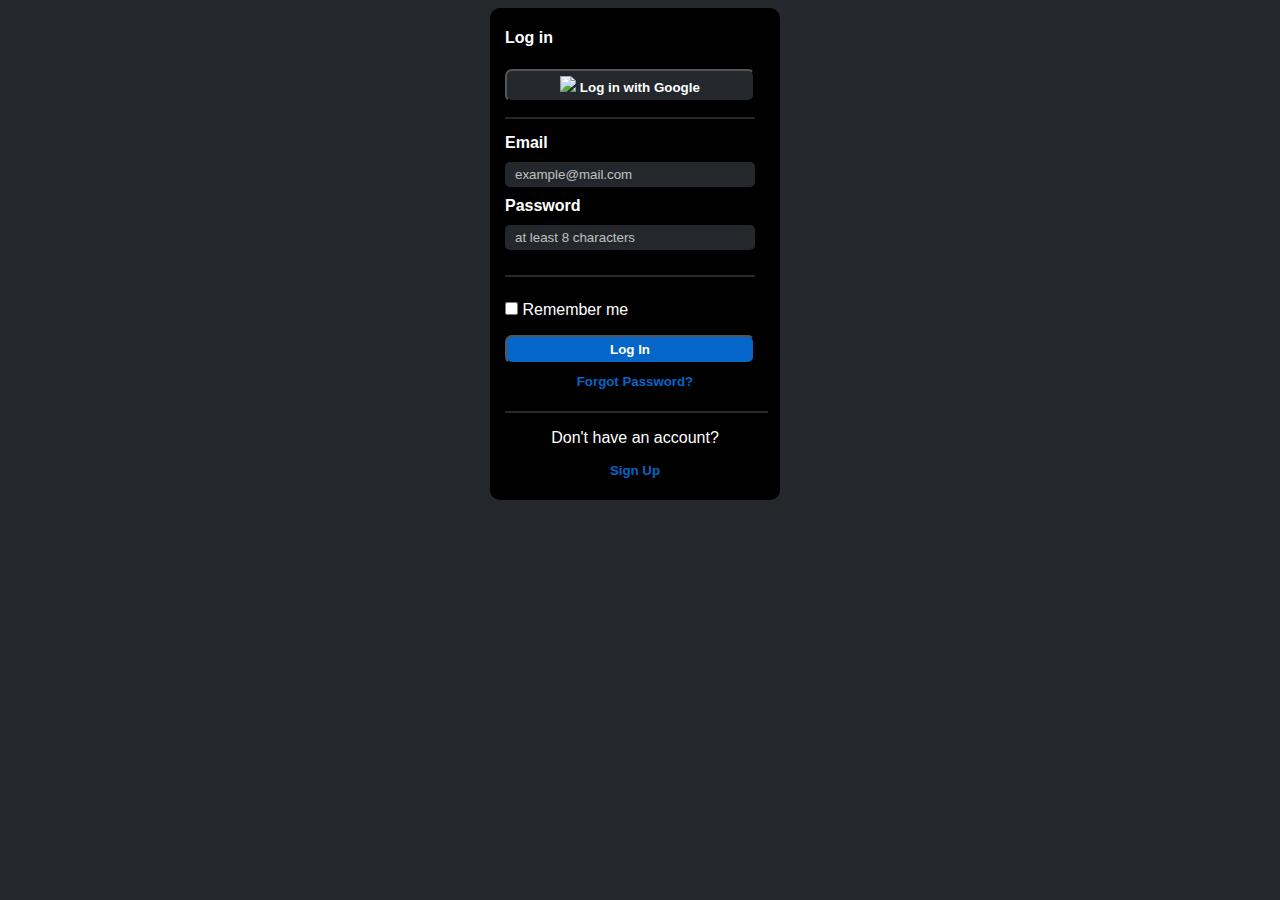
==== login.html @ 9fea836e "fix: seperated the modules into seperate pages" ====
<!DOCTYPE html>
<html lang="en">
<head>
    <meta charset="UTF-8">
    <meta http-equiv="X-UA-Compatible" content="IE=edge">
    <meta name="viewport" content="width=device-width, initial-scale=1.0">
    <title>Login Page</title>
    <style>
    :root {
        --primary: #24272b;
        --secondary: #0466c8;
        --tertiary: #fff;
        --quaternary: #000;
    }

    body {
        color: var(--tertiary);
        background-color: var(--primary);
        font-family: 'Montserrat', sans-serif;
    }

    #container-main {
        margin: auto;
        width: 800px;
        display: flex;
        justify-content: center;
    }

    .container {
        border-radius: 10px;
        background-color: var(--quaternary);
        width: 290px;
        margin-right: 10px;
    }

    .inner-container {
        padding-left: 15px;
    }

    button {
        font-family: 'Montserrat', sans-serif;
        font-weight: 600;
        padding: 5px 0;
        background-color: var(--secondary);
        color: var(--tertiary);
        width: 250px;
        border-radius: 7px;
    }

    .btn {
        margin-top: 10px;
    }

    .btn-google {
        background-color: var(--primary);
    }

    label {
        font-weight: 600;
    }

    input {
        font-family: 'Montserrat', sans-serif;
        color: var(--tertiary);
        caret-color: var(--tertiary);
        background-color: var(--primary);
        border: none;
        border-radius: 5px;
        width: 230px;
        padding: 5px 10px;
        margin: 10px 0;
    }

    input::placeholder {
        color: var(--tertiary);
        opacity: 70%;
    }

    .input-checkbox {
        box-shadow: none;
        width: 13px;
    }

    .footer {
        text-align: center;
        margin: auto;
    }

    span {
        cursor: pointer;
        color: var(--secondary);
    }

    h5 {
        margin-top: 10px;
    }

    a {
        text-decoration: none;
    }
    hr {
        margin: 15px 0;
        width: 90%;
        border: 0.5px solid var(--primary);
    }
</style>
</head>
<body>
    <div id="container-main">
    <div class="container">
        <div class="inner-container">
        <h4>Log in</h4>
        <button class="btn-google"><img style="height: 10px;" src="/icons/icon-google.svg" /> Log in with
            Google</button>
        <hr>
        <form method="post">
        <label for="input-email-2">Email</label>
        <br>
        <input type="email" id="input-email-2" placeholder="example@mail.com">
        <br>

        <label for="input-password-2">Password</label>
        <br>
        <input type="password" name="" id="input-password-2" placeholder="at least 8 characters">
        <br>

        <hr>
        <input type="checkbox" value="agree" class="input-checkbox"> Remember me
        <br>
        <button class="btn">Log In</button>
    </form>
    </div>
        <div class="footer">
            <h5><span>Forgot Password?</span></h5>
            <hr style="margin-left: 15px;">
            <p>Don't have an account?</p>
            <h5><a href="index.html"><span>Sign Up</span></a></h5>
        </div>
    </div>
</div>
</body>
</html>
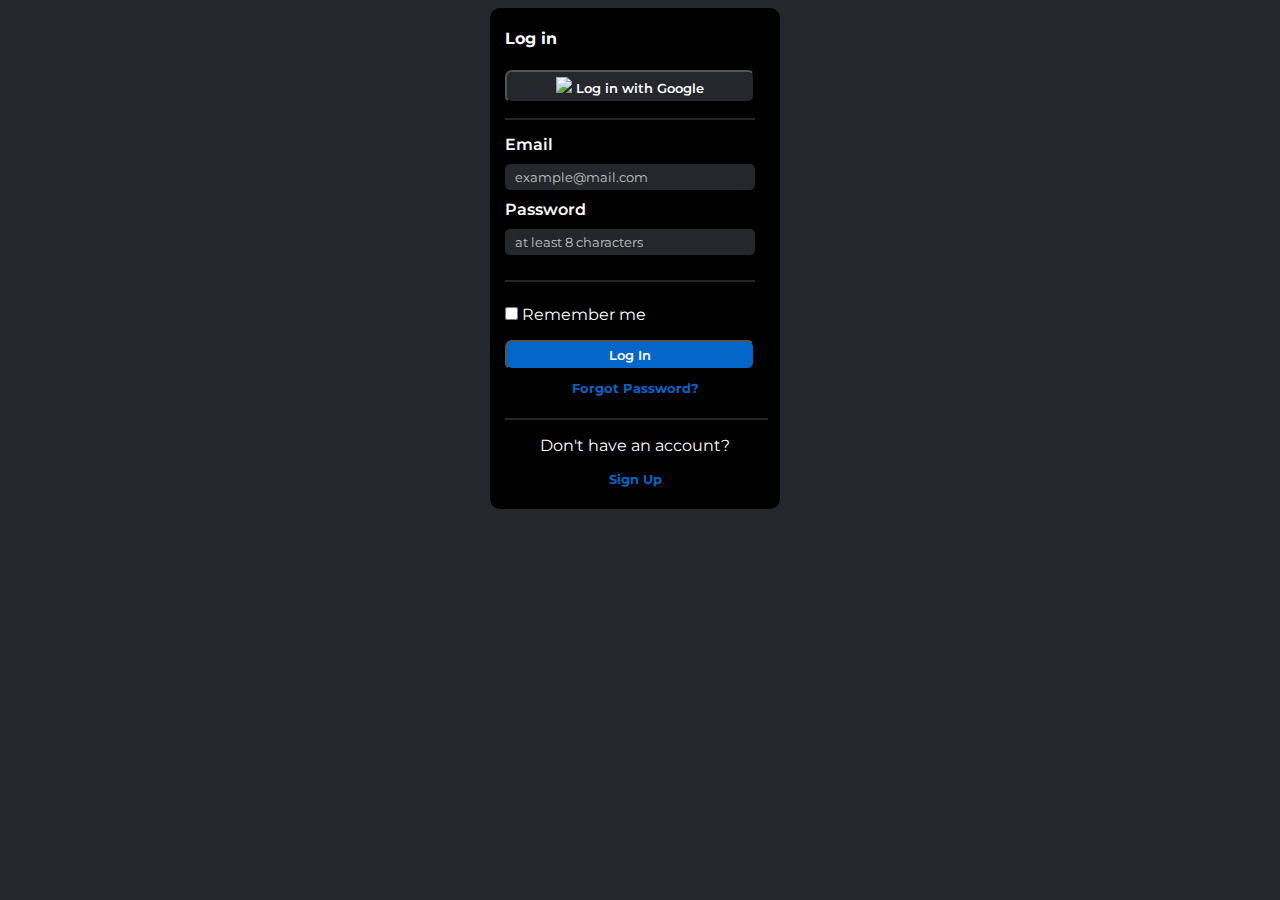
==== commit d807511a: "fix: fixed the font in login page" ====
--- a/login.html
+++ b/login.html
@@ -4,6 +4,11 @@
     <meta charset="UTF-8">
     <meta http-equiv="X-UA-Compatible" content="IE=edge">
     <meta name="viewport" content="width=device-width, initial-scale=1.0">
+    <link rel="preconnect" href="https://fonts.googleapis.com">
+    <link rel="preconnect" href="https://fonts.gstatic.com" crossorigin>
+    <link
+        href="https://fonts.googleapis.com/css2?family=Montserrat:wght@100;200;300;400;500;600;700;800;900&display=swap"
+        rel="stylesheet">
     <title>Login Page</title>
     <style>
     :root {
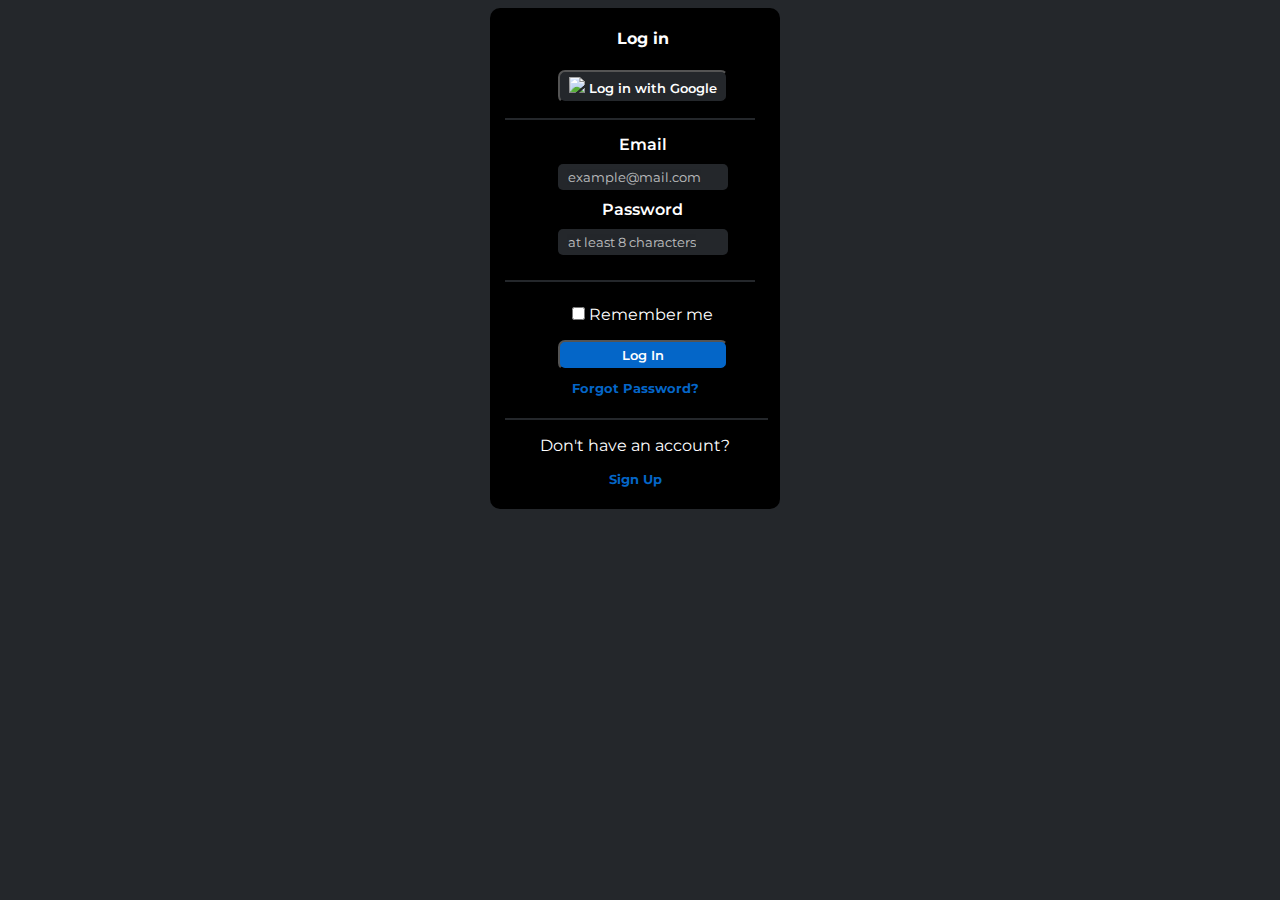
==== commit 53aec568: "fix: Updated CSS file" ====
--- a/login.html
+++ b/login.html
@@ -1,5 +1,6 @@
 <!DOCTYPE html>
 <html lang="en">
+
 <head>
     <meta charset="UTF-8">
     <meta http-equiv="X-UA-Compatible" content="IE=edge">
@@ -9,139 +10,38 @@
     <link
         href="https://fonts.googleapis.com/css2?family=Montserrat:wght@100;200;300;400;500;600;700;800;900&display=swap"
         rel="stylesheet">
+    <link href="/styles.css" rel="stylesheet" type="text/css">
     <title>Login Page</title>
-    <style>
-    :root {
-        --primary: #24272b;
-        --secondary: #0466c8;
-        --tertiary: #fff;
-        --quaternary: #000;
-    }
+</head>
 
-    body {
-        color: var(--tertiary);
-        background-color: var(--primary);
-        font-family: 'Montserrat', sans-serif;
-    }
-
-    #container-main {
-        margin: auto;
-        width: 800px;
-        display: flex;
-        justify-content: center;
-    }
-
-    .container {
-        border-radius: 10px;
-        background-color: var(--quaternary);
-        width: 290px;
-        margin-right: 10px;
-    }
-
-    .inner-container {
-        padding-left: 15px;
-    }
-
-    button {
-        font-family: 'Montserrat', sans-serif;
-        font-weight: 600;
-        padding: 5px 0;
-        background-color: var(--secondary);
-        color: var(--tertiary);
-        width: 250px;
-        border-radius: 7px;
-    }
-
-    .btn {
-        margin-top: 10px;
-    }
-
-    .btn-google {
-        background-color: var(--primary);
-    }
-
-    label {
-        font-weight: 600;
-    }
-
-    input {
-        font-family: 'Montserrat', sans-serif;
-        color: var(--tertiary);
-        caret-color: var(--tertiary);
-        background-color: var(--primary);
-        border: none;
-        border-radius: 5px;
-        width: 230px;
-        padding: 5px 10px;
-        margin: 10px 0;
-    }
-
-    input::placeholder {
-        color: var(--tertiary);
-        opacity: 70%;
-    }
-
-    .input-checkbox {
-        box-shadow: none;
-        width: 13px;
-    }
-
-    .footer {
-        text-align: center;
-        margin: auto;
-    }
-
-    span {
-        cursor: pointer;
-        color: var(--secondary);
-    }
-
-    h5 {
-        margin-top: 10px;
-    }
-
-    a {
-        text-decoration: none;
-    }
-    hr {
-        margin: 15px 0;
-        width: 90%;
-        border: 0.5px solid var(--primary);
-    }
-</style>
-</head>
 <body>
     <div id="container-main">
-    <div class="container">
-        <div class="inner-container">
-        <h4>Log in</h4>
-        <button class="btn-google"><img style="height: 10px;" src="/icons/icon-google.svg" /> Log in with
-            Google</button>
-        <hr>
-        <form method="post">
-        <label for="input-email-2">Email</label>
-        <br>
-        <input type="email" id="input-email-2" placeholder="example@mail.com">
-        <br>
+        <div class="container">
+            <div class="inner-container">
+                <h4>Log in</h4>
+                <button class="btn-google"><img style="height: 10px;" src="/icons/icon-google.svg" /> Log in with
+                    Google</button>
+                <hr>
+                <form>
+                    <label for="input-email-2">Email</label>
+                    <input type="email" id="input-email-2" placeholder="example@mail.com">
 
-        <label for="input-password-2">Password</label>
-        <br>
-        <input type="password" name="" id="input-password-2" placeholder="at least 8 characters">
-        <br>
+                    <label for="input-password-2">Password</label>
+                    <input type="password" id="input-password-2" placeholder="at least 8 characters">
 
-        <hr>
-        <input type="checkbox" value="agree" class="input-checkbox"> Remember me
-        <br>
-        <button class="btn">Log In</button>
-    </form>
-    </div>
-        <div class="footer">
-            <h5><span>Forgot Password?</span></h5>
-            <hr style="margin-left: 15px;">
-            <p>Don't have an account?</p>
-            <h5><a href="index.html"><span>Sign Up</span></a></h5>
+                    <hr>
+                    <input type="checkbox" value="agree" class="input-checkbox"> Remember me
+                    <button type="button" class="btn">Log In</button>
+                </form>
+            </div>
+            <div class="footer">
+                <h5><span>Forgot Password?</span></h5>
+                <hr style="margin-left: 15px;">
+                <p>Don't have an account?</p>
+                <h5><a href="index.html"><span>Sign Up</span></a></h5>
+            </div>
         </div>
     </div>
-</div>
 </body>
+
 </html>--- a/styles.css
+++ b/styles.css
@@ -0,0 +1,116 @@
+:root {
+    --primary: #24272b;
+    --secondary: #0466c8;
+    --tertiary: #fff;
+    --quaternary: #000;
+}
+
+body {
+    color: var(--tertiary);
+    background-color: var(--primary);
+    font-family: 'Montserrat', sans-serif;
+}
+
+#container-main {
+    margin: auto;
+    width: 800px;
+    display: flex;
+    justify-content: center;
+}
+
+.container {
+    border-radius: 10px;
+    background-color: var(--quaternary);
+    width: 290px;
+    margin-right: 10px;
+}
+
+.inner-container {
+    text-align: center;
+    padding-left: 15px;
+}
+
+button {
+    letter-spacing: 0;
+    font-family: 'Montserrat', sans-serif;
+    font-weight: 600;
+    padding: 5px 0;
+    background-color: var(--secondary);
+    color: var(--tertiary);
+    width: 170px;
+    border-radius: 7px;
+    transition: all 1s ease-out;
+}
+
+button:hover {
+    letter-spacing: 1px;
+    width: 230px;
+}
+
+.btn {
+    margin-top: 10px;
+}
+
+.btn-google {
+    background-color: var(--primary);
+}
+
+label {
+    display:block;
+    font-weight: 600;
+}
+
+input {
+    font-family: 'Montserrat', sans-serif;
+    color: var(--tertiary);
+    caret-color: var(--tertiary);
+    background-color: var(--primary);
+    border: none;
+    border-radius: 5px;
+    width: 150px;
+    padding: 5px 10px;
+    margin: 10px 0;
+    transition: width 1s ease-out;
+}
+
+input:focus {
+    width: 230px;
+}
+
+input::placeholder {
+    color: var(--tertiary);
+    opacity: 70%;
+}
+
+.input-checkbox:focus {
+    width: 13px;
+}
+.input-checkbox {
+    transition: none;
+    box-shadow: none;
+    width: 13px;
+}
+
+.footer {
+    text-align: center;
+    margin: auto;
+}
+
+span {
+    cursor: pointer;
+    color: var(--secondary);
+}
+
+h5 {
+    margin-top: 10px;
+}
+
+a {
+    text-decoration: none;
+}
+
+hr {
+    margin: 15px 0;
+    width: 90%;
+    border: 0.5px solid var(--primary);
+}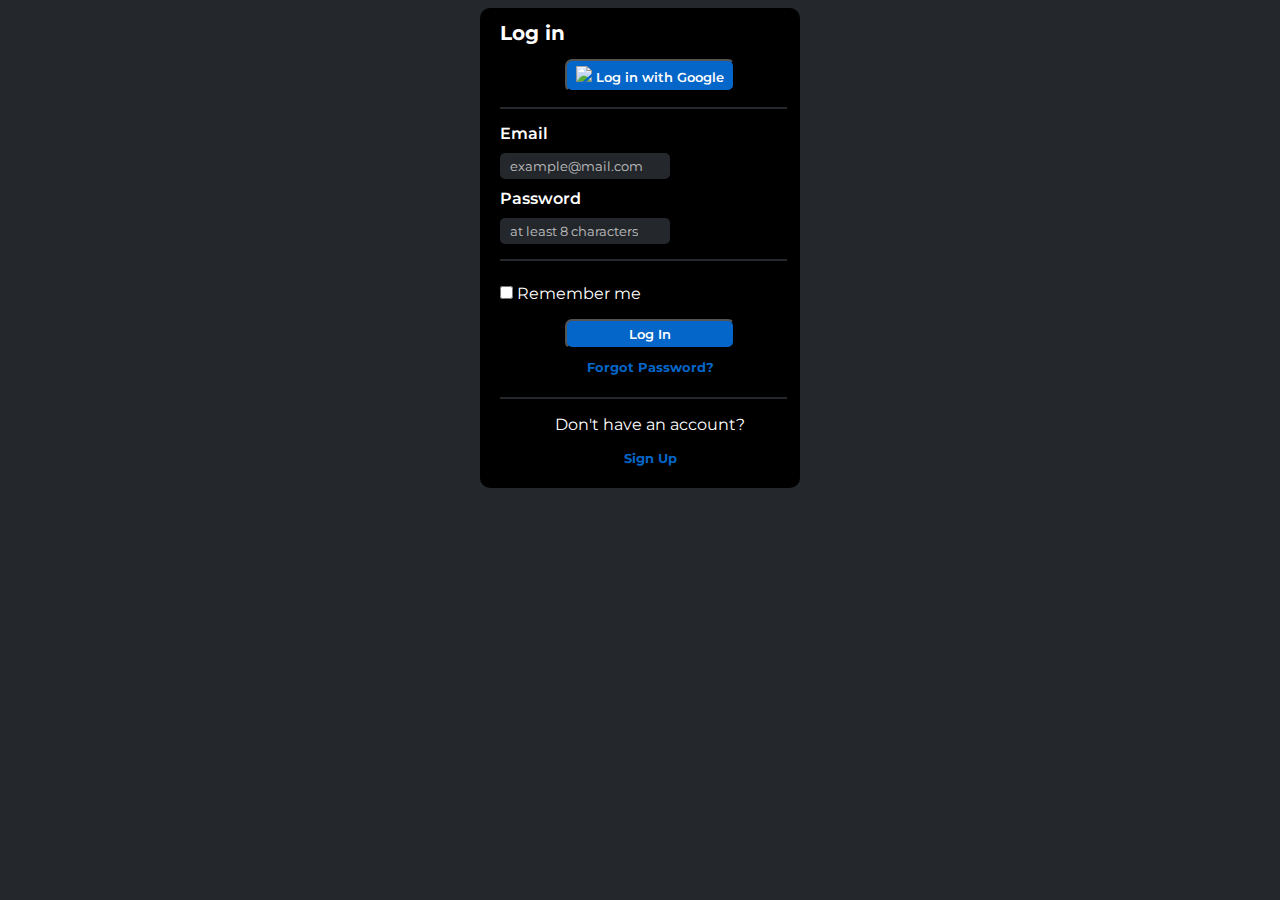
==== commit 959b9884: "fix: Fixed semantics" ====
--- a/login.html
+++ b/login.html
@@ -18,16 +18,16 @@
     <div id="container-main">
         <div class="container">
             <div class="inner-container">
-                <h4>Log in</h4>
+                <h1>Log in</h1>
                 <button class="btn-google"><img style="height: 10px;" src="/icons/icon-google.svg" /> Log in with
                     Google</button>
                 <hr>
                 <form>
                     <label for="input-email-2">Email</label>
-                    <input type="email" id="input-email-2" placeholder="example@mail.com">
+                    <input required class="input" type="email" id="input-email-2" placeholder="example@mail.com">
 
                     <label for="input-password-2">Password</label>
-                    <input type="password" id="input-password-2" placeholder="at least 8 characters">
+                    <input required class="input" type="password" id="input-password-2" placeholder="at least 8 characters">
 
                     <hr>
                     <input type="checkbox" value="agree" class="input-checkbox"> Remember me
@@ -36,7 +36,7 @@
             </div>
             <div class="footer">
                 <h5><span>Forgot Password?</span></h5>
-                <hr style="margin-left: 15px;">
+                <hr>
                 <p>Don't have an account?</p>
                 <h5><a href="index.html"><span>Sign Up</span></a></h5>
             </div>
--- a/styles.css
+++ b/styles.css
@@ -20,17 +20,16 @@
 
 .container {
     border-radius: 10px;
-    background-color: var(--quaternary);
-    width: 290px;
-    margin-right: 10px;
+    background:#000;
+    width: 300px;
+    padding-left: 20px;
 }
 
-.inner-container {
-    text-align: center;
-    padding-left: 15px;
-}
 
 button {
+    position: relative;
+    left: 50%;
+    transform: translateX(-50%);
     letter-spacing: 0;
     font-family: 'Montserrat', sans-serif;
     font-weight: 600;
@@ -43,7 +42,6 @@
 }
 
 button:hover {
-    letter-spacing: 1px;
     width: 230px;
 }
 
@@ -52,11 +50,30 @@
 }
 
 .btn-google {
-    background-color: var(--primary);
+    color: var(--tertiary);
+    animation: google-button 4s ease-out 0s infinite alternate;
+}
+
+@keyframes google-button {
+    0% {
+        background: #DB4437;
+        opacity: 70%;
+    }
+    34% {
+        background: #F4B400;
+        opacity: 70%;
+    }
+    68% {
+        background: #0F9D58;
+        opacity: 70%;
+    }
+    100% {
+        background: #4285F4;
+        opacity: 70%;
+    }
 }
 
 label {
-    display:block;
     font-weight: 600;
 }
 
@@ -70,11 +87,16 @@
     width: 150px;
     padding: 5px 10px;
     margin: 10px 0;
+}
+
+.input {
+    display:block;
     transition: width 1s ease-out;
 }
 
-input:focus {
+.input:focus {
     width: 230px;
+    color: white;
 }
 
 input::placeholder {
@@ -83,11 +105,11 @@
 }
 
 .input-checkbox:focus {
-    width: 13px;
+    transform: rotate(360deg);
 }
+
 .input-checkbox {
-    transition: none;
-    box-shadow: none;
+    transition: transform 1s ease;
     width: 13px;
 }
 
@@ -105,12 +127,16 @@
     margin-top: 10px;
 }
 
+h1 {
+    font-size: 20px;
+}
+
 a {
     text-decoration: none;
 }
 
 hr {
     margin: 15px 0;
-    width: 90%;
+    width: 95%;
     border: 0.5px solid var(--primary);
 }